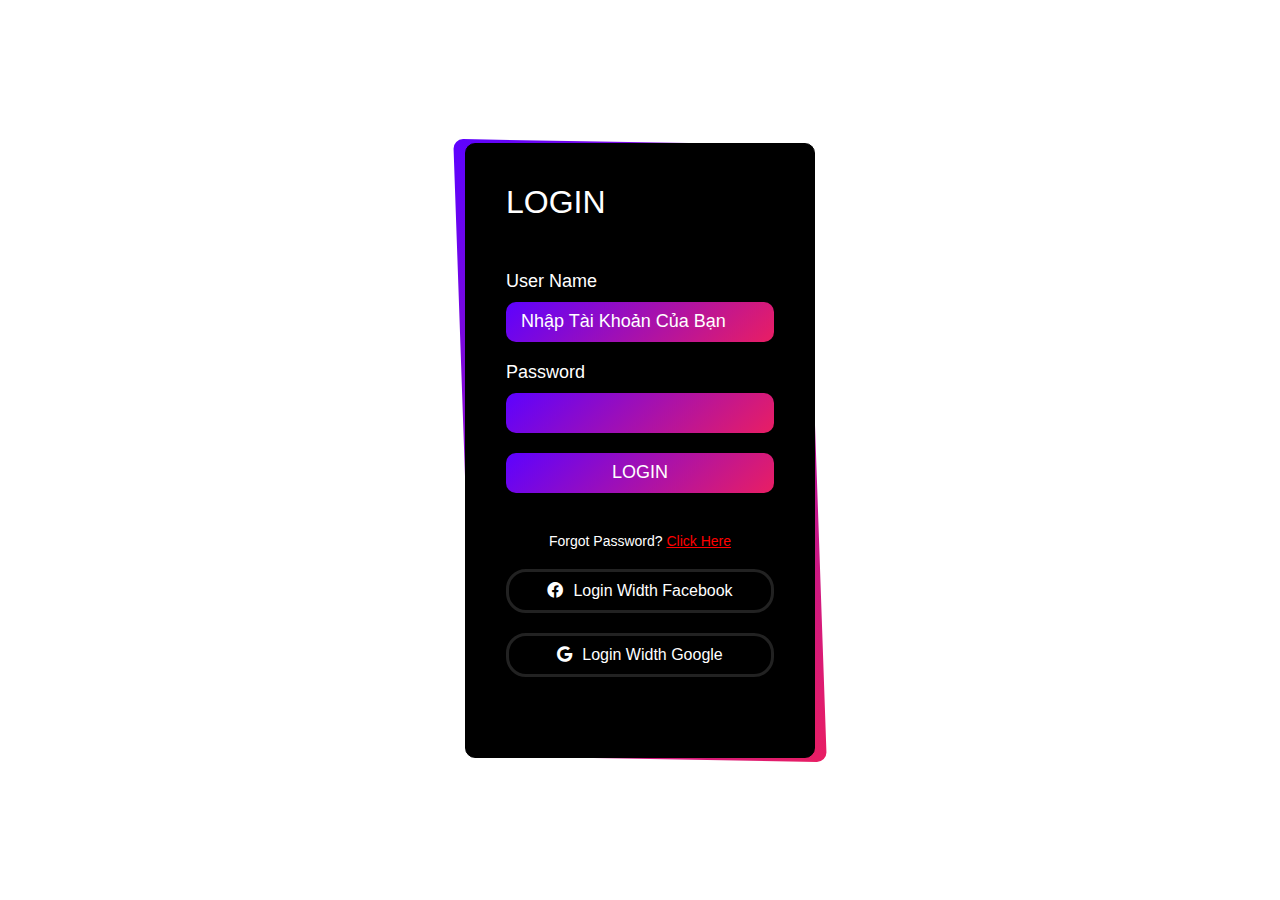
==== login.html @ 7fa16f1d "page 5" ====
<!DOCTYPE html>
<html lang="en">
<head>
    <meta charset="UTF-8">
    <meta http-equiv="X-UA-Compatible" content="IE=edge">
    <meta name="viewport" content="width=device-width, initial-scale=1.0">
    <title>login</title>
    <!-- css -->
    <link rel="stylesheet" href="./fontawesome/css/all.min.css">
    <link rel="stylesheet" href="./sassets/css/reset.css">
    <link rel="stylesheet" href="./sassets/css/login.css">
</head>
<body>
    
        <div class="main__login">
            <form action="#" class="form">
            <h1 class="form__title">login</h1>
            <label for="username">user name</label>
            <input type="text" name="" id="#username" placeholder="nhập tài khoản của bạn">
            <label for="password">password</label>
            <input type="password" name="" id="#password">
            <input type="submit" name="" id="" value="login" class="form__sb">
            <p class="form__forgot">forgot password? <span>click here</span></p>
            <a class="underline form__link" href="#"> <span><i class="fa-brands fa-facebook"></i></span> login width facebook</a>
            <a class="underline form__link" href="#"> <span><i class="fa-brands fa-google"></i></span> login width google</a>
            </form>
        </div>
    
</body>
</html>
---- sassets/css/login.css ----
html {
    font-size: 16px;
    font-family: 'DM Sans', sans-serif;
}

.main__login {
    background-color: transparent;
    width: 100%;
    height: 100vh;
    display: flex;
    justify-content: center;
    align-items: center;
    
}
.form {
    background: linear-gradient(315deg,#000,#000);
    border: 1px solid #000;
    width: 350px;
    padding: 40px 40px 60px;
    border-radius: 10px;
    display: flex;
    flex-direction: column;
    justify-content: space-between;
    position: relative;
}
.form::before {
    content: '';
    position: absolute;
    top: -2px;
    right: -2px;
    bottom: -2px;
    left: -2px;
    background: linear-gradient(315deg,#e91e63,#5d02ff);
    z-index: -1;
    transform: skew(2deg,1deg);
    border-radius: 10px;
}
.form__title {
    color:#fff;
    font-weight: 500;
    text-transform: uppercase;
    margin-bottom: 50px;
}
.form > label {
    color: #fff;
    margin-bottom: 10px;
    font-size: 18px;
    text-transform: capitalize;
}
.form > input {
    width: 100%;
    height: 40px;
    border: none;
    outline: none;
    padding: 5px 15px;
    background: linear-gradient(315deg,#e91e63,#5d02ff);
    color: #fff;
    font-size: 18px;
    border-radius: 10px;
    margin-bottom: 20px;
}
.form > input::placeholder {
    color:#fff;
    text-transform: capitalize;
}
.form__sb {
    text-transform: uppercase;
    cursor: pointer;
}
.form__sb:hover{
    background: linear-gradient(315deg,#5d02ff,#e91e63);
}
.underline {
    text-decoration: none;
}
.form__forgot {
    margin: 20px auto;
    color: #fff;
    font-size: 14px;
    text-transform: capitalize;
}
.form__forgot > span {
    color:red;
    text-decoration: underline;
}
.form__link {
    padding: 10px;
    background: transparent;
    border: 3px solid #222;
    outline: none;
    cursor: pointer;
    border-radius: 20px;
    color:#fff;
    text-transform: capitalize;
    margin-bottom: 20px;
    display: flex;
    justify-content: center;
    align-items: center;
}
.form__link:hover {
    background-color: royalblue;
}
.form__link > span {
    margin-right: 10px;
}
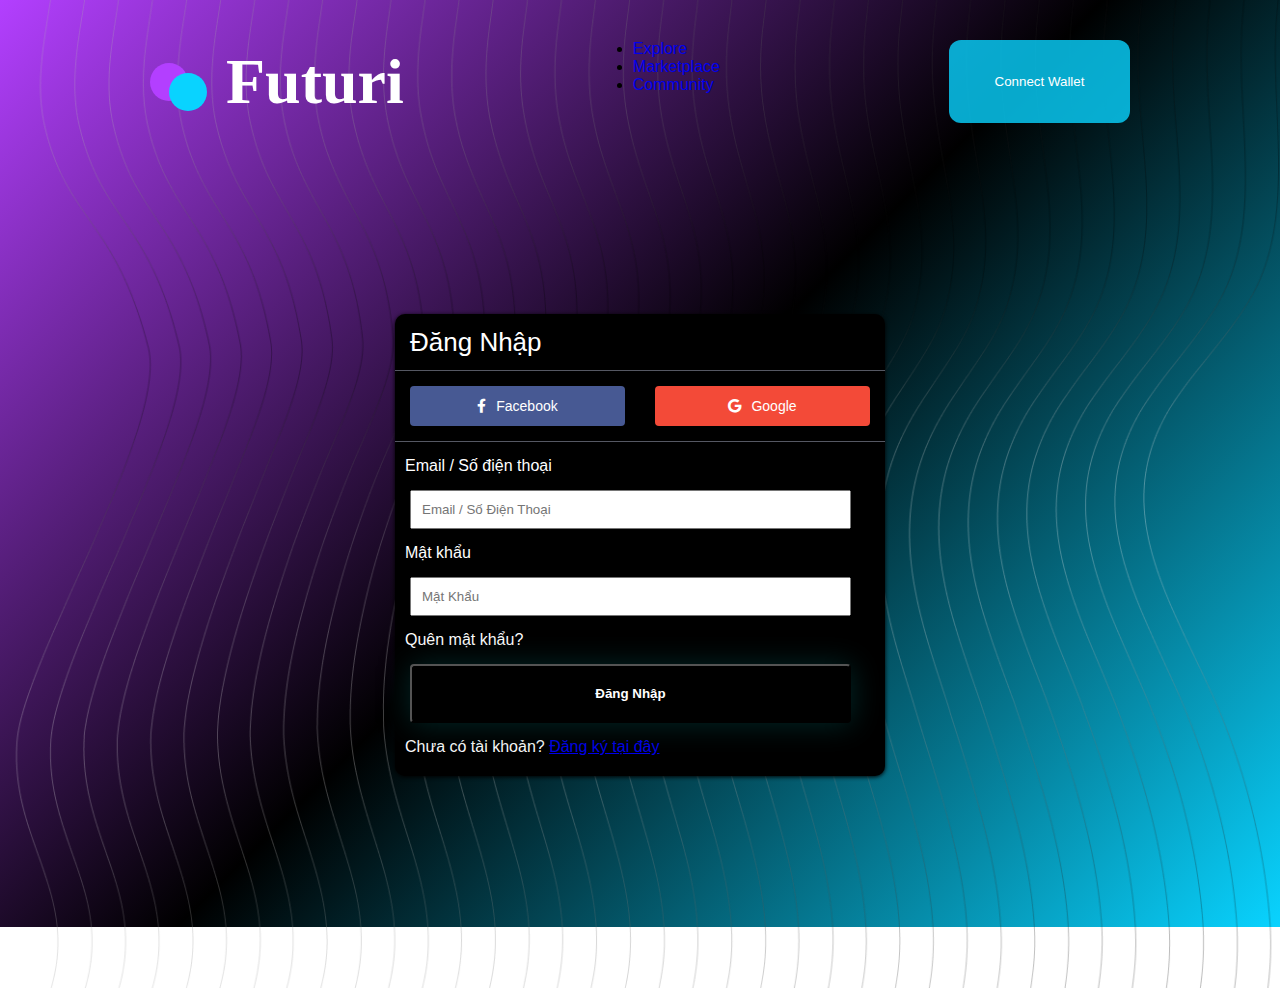
==== commit 2f9eff22: "gfggg" ====
--- a/login.html
+++ b/login.html
@@ -8,23 +8,72 @@
     <!-- css -->
     <link rel="stylesheet" href="./fontawesome/css/all.min.css">
     <link rel="stylesheet" href="./sassets/css/reset.css">
+    <link rel="stylesheet" href="./sassets/css/style.css">
+
     <link rel="stylesheet" href="./sassets/css/login.css">
 </head>
 <body>
     
-        <div class="main__login">
-            <form action="#" class="form">
-            <h1 class="form__title">login</h1>
-            <label for="username">user name</label>
-            <input type="text" name="" id="#username" placeholder="nhập tài khoản của bạn">
-            <label for="password">password</label>
-            <input type="password" name="" id="#password">
-            <input type="submit" name="" id="" value="login" class="form__sb">
-            <p class="form__forgot">forgot password? <span>click here</span></p>
-            <a class="underline form__link" href="#"> <span><i class="fa-brands fa-facebook"></i></span> login width facebook</a>
-            <a class="underline form__link" href="#"> <span><i class="fa-brands fa-google"></i></span> login width google</a>
+    
+    <div class="wrapper">
+        <img src="./sassets/img/Group.png" alt="">
+    
+
+      <div class="main">
+         
+        <!-- header -->
+        <div class="header">
+            <a href="#" class="logoweb underline">
+                <div class="logoweb__cricle">
+                    <span></span>
+                    <span></span>
+                </div>
+                <h1 class="logoweb__title">futuri</h1>
+            </a>
+            <ul class="nav">
+                <li class="nav__item">
+                    <a href="#" class="underline">Explore</a>
+                </li>
+                <li class="nav__item">
+                    <a href="./marketplace.html" class="underline">Marketplace</a>
+                </li>
+                <li class="nav__item">
+                    <a href="#" class="underline">Community</a>
+                </li>
+            </ul>
+            <button class="btn">Connect Wallet</button>
+        </div>
+        <div class="form__wrapper">
+            <form action="#" class="form__login">
+              <h2 class="form__logi-title">
+                đăng nhập
+              </h2>
+              <div class="form__login-btns">
+                <button type="submit" class="form__login-btn form__login-btn--fb">
+                  <i class="fa-brands fa-facebook-f"></i>
+                  <span>facebook</span>
+                </button>
+                <button type="submit" class="form__login-btn form__login-btn--gg">
+                  <i class="fa-brands fa-google"></i>
+                  <span> google</span>
+                </button>
+              </div>
+      
+              <label for="user">Email / Số điện thoại</label>
+              <input type="text" id="user" placeholder="Email / Số điện thoại">
+              <label for="pass">Mật khẩu</label>
+              <input type="password" placeholder="Mật khẩu" id="pass">
+              <a href="#" class="underline">Quên mật khẩu?</a>
+              <button type="submit"  class="form__login-submit">
+                đăng nhập
+                <span></span><span></span><span></span><span></span>
+              </button>
+      
+              <span>Chưa có tài khoản? <a href="./singin.html"> Đăng ký tại đây </a> </span>
             </form>
         </div>
-    
+      </div>
+
+    </div>
 </body>
 </html>--- a/sassets/css/style.css
+++ b/sassets/css/style.css
@@ -0,0 +1,170 @@
+html {
+    font-size: 10px;
+    font-family: 'DM Sans', sans-serif;
+}
+.underline {
+    text-decoration: none;
+}
+
+.wrapper {
+    width: 100%;
+    height:auto;
+    background: linear-gradient(135deg, rgba(179, 63, 255, 1), rgba(0, 0, 0),rgba(9, 211, 255, 1));
+    backdrop-filter: blur(100px);
+    position:relative;
+    
+    padding: 0px 150px;
+}
+.wrapper > img {
+    position: absolute;
+    top: 0;
+    left: 0;
+    right: 0;
+    bottom: 0;
+    z-index: -1;
+    max-width: 100%;
+}
+ .main {
+   position: relative;
+   z-index: 10;
+   width: 100%;
+}
+/* header */
+.header {
+    width:100%;
+    padding:40px 0px;
+    display:flex;
+    justify-content:space-between;
+}
+/* logoweb */
+.logoweb {
+    display: flex;
+    align-items:center;
+}
+.logoweb__cricle {
+    display:flex;
+  
+}
+
+.logoweb__cricle > span {
+    display:block;
+    width:38px;
+    height:38px;
+    border-radius:50%;
+    border:none;
+}
+.logoweb__cricle > span:first-child {
+    background-color: rgba(179, 63, 255, 1);
+}
+.logoweb__cricle > span:last-child {
+    background-color: rgba(9, 211, 255, 1);
+    position:relative;
+    left:-19px;
+    top: 10px;
+}
+.logoweb__title {
+    font-size: 4rem;
+    line-height: 5.2rem;
+    color:#fff;
+    text-transform:capitalize;
+    font-family:myfont;
+}
+/* nav */
+.nav1 {
+    padding:0px 200px;
+    flex-grow: 1;
+    list-style:none;
+    display:flex;
+    justify-content:space-between;
+    align-items:center;
+}
+.nav1__item  {
+
+}
+.nav1__item > a {
+    font-weight: 500;
+    font-size: 18px;
+    line-height: 24px;
+    color: #FFFFFF;
+}
+/* header__btn */
+.btn {
+    border:none;
+    background: rgba(9, 211, 255, 0.8);
+    border-radius: 12px;
+    padding:18px 25px;
+    color:#fff;
+    text-transform:capitalize;
+    cursor:pointer;
+    min-width:181px;
+}
+/* banner */
+.banner {
+    width: 100%;
+    height:auto;
+    display:flex;
+    padding:80px 0px;
+}
+.banner__content {
+    width:50%;
+    height:auto;
+}
+.banner__title {
+    font-weight: 600;
+    font-size: 64px;
+    line-height: 73px;
+    max-width: 428px;
+    color: #FFFFFF;
+}
+.banner__title > span {
+    color:rgba(9, 211, 255, 0.8);
+}
+.banner__descrption {
+    font-weight: 500;
+    font-size: 18px;
+    line-height: 30px;
+    max-width: 428px;
+    color: #FFFFFF;
+    margin:20px 0px 62px;
+}
+.banner__parameter {
+    display:flex;
+    list-style:none;
+    max-width: 428px;
+    margin-top:80px;
+}
+.banner__parameter-item {
+    width:33.33%;
+}
+.banner__parameter-item > h3 {
+    font-weight: 700;
+    font-size: 40px;
+    line-height: 54px;
+    /* identical to box height */
+    color: #B33FFF;
+}
+.banner__parameter-item > span{
+    font-weight: 400;
+    font-size: 18px;
+    line-height: 169%;
+    color: #FFFFFF;  
+}
+/* banner__img */
+.banner__img {
+    position: relative;
+}
+.banner__img > img {
+    position: absolute;
+}
+.banner__img > img:last-child {
+    left: 65px;
+    top: 32px;
+}
+/* donor */
+.donor {
+    width:100%;
+    height:auto;
+    display:flex;
+    padding:60px 0px;
+    justify-content:space-between;
+}--- a/sassets/css/login.css
+++ b/sassets/css/login.css
@@ -3,103 +3,190 @@
     font-family: 'DM Sans', sans-serif;
 }
 
-.main__login {
-    background-color: transparent;
-    width: 100%;
-    height: 100vh;
-    display: flex;
-    justify-content: center;
-    align-items: center;
-    
-}
-.form {
-    background: linear-gradient(315deg,#000,#000);
-    border: 1px solid #000;
-    width: 350px;
-    padding: 40px 40px 60px;
-    border-radius: 10px;
-    display: flex;
-    flex-direction: column;
-    justify-content: space-between;
-    position: relative;
-}
-.form::before {
-    content: '';
-    position: absolute;
-    top: -2px;
-    right: -2px;
-    bottom: -2px;
-    left: -2px;
-    background: linear-gradient(315deg,#e91e63,#5d02ff);
-    z-index: -1;
-    transform: skew(2deg,1deg);
-    border-radius: 10px;
-}
-.form__title {
-    color:#fff;
-    font-weight: 500;
-    text-transform: uppercase;
-    margin-bottom: 50px;
-}
-.form > label {
-    color: #fff;
-    margin-bottom: 10px;
-    font-size: 18px;
-    text-transform: capitalize;
-}
-.form > input {
-    width: 100%;
-    height: 40px;
-    border: none;
-    outline: none;
-    padding: 5px 15px;
-    background: linear-gradient(315deg,#e91e63,#5d02ff);
-    color: #fff;
-    font-size: 18px;
-    border-radius: 10px;
-    margin-bottom: 20px;
-}
-.form > input::placeholder {
-    color:#fff;
-    text-transform: capitalize;
-}
-.form__sb {
-    text-transform: uppercase;
-    cursor: pointer;
-}
-.form__sb:hover{
-    background: linear-gradient(315deg,#5d02ff,#e91e63);
-}
-.underline {
-    text-decoration: none;
-}
-.form__forgot {
-    margin: 20px auto;
-    color: #fff;
-    font-size: 14px;
-    text-transform: capitalize;
-}
-.form__forgot > span {
-    color:red;
-    text-decoration: underline;
-}
-.form__link {
-    padding: 10px;
-    background: transparent;
-    border: 3px solid #222;
-    outline: none;
-    cursor: pointer;
-    border-radius: 20px;
-    color:#fff;
-    text-transform: capitalize;
-    margin-bottom: 20px;
+.form__wrapper {
+    width:100%;
+    height:calc(100vh - 136px);
+    background-repeat: no-repeat;
+    background-size: cover;
     display: flex;
     justify-content: center;
     align-items: center;
 }
-.form__link:hover {
-    background-color: royalblue;
+.form__login {
+    width: 50%;
+    min-width:350px;
+    height:auto;
+    background-color: #000;
+    border-radius: 10px;
+    padding-bottom: 20px;
+    
+    box-shadow: #000 0px 1px 4px;
 }
-.form__link > span {
-    margin-right: 10px;
+.form__logi-title {
+    font-size: 26px;
+    color:#fff;
+    line-height: 26px;
+    font-weight: 500;
+    text-transform: capitalize;
+    display: block;
+    border-bottom: 1px solid #555863;
+    padding: 15px;
 }
+.form__login-btns {
+    display: flex;
+    border-bottom: 1px solid #555863;
+    padding:15px;
+    justify-content: space-between;
+}
+.form__login-btn {
+    width:calc((100% - 30px)/2);
+    display: flex;
+    font-size: 14px;
+    line-height: 20px;
+    padding: 10px 20px;
+    align-items: center;
+    justify-content: center;
+    border: none;
+    color: #fff;
+    border-radius: 4px;
+    cursor: pointer;
+}
+.form__login-btn:hover {
+  opacity:0.9;
+}
+.form__login-btn span {
+    margin-left: 10px;
+    text-transform: capitalize;
+    color: #fff;
+}
+.form__login-btn--fb {
+    background-color: rgb(71,89,147);
+}
+.form__login-btn--gg {
+    background-color: rgb(243,74,56);
+}
+.form__login label ,
+.form__login > a,
+.form__login > span
+{
+    color:#fff;
+    margin-top: 15px;
+    display: block;
+    margin-left: 10px;
+}
+.form__login input {
+    display: block;
+    margin-top: 15px;
+    padding: 10px;
+    width: 90%;
+    margin-left: 15px;
+    text-transform: capitalize;
+    outline: none;
+}
+
+.form__login-submit {
+    background-color: #000;
+    text-transform: capitalize;
+    color: #fff;
+    font-weight: bold;
+    position: relative;
+    cursor: pointer;
+    box-shadow: 1px 1px 30px rgba(0, 50, 50, 0.8);
+    width: 90%;
+    padding: 20px;
+    margin-left: 15px;
+    border-radius: 4px;
+    margin-top: 15px;
+  }
+.form__login-submit:hover {
+  background-color:rgb(71,89,147);
+  animation: playHeight linear 1s;
+}
+  .form__login-submit i { color:blueviolet}
+  .form__login-submit span {
+    position: absolute;
+    display: block;
+  }
+  .form__login-submit span:first-child {
+    top: 0;
+    left: 0;
+    width: 0%;
+    height: 2px;
+    background:linear-gradient(90deg,transparent,#4be1ec);
+  
+    /* transition: width 0.5s linear; */
+    animation: playWidth linear 4s infinite;
+  }
+  .form__login-submit span:nth-child(2) {
+    top: 0;
+    right: 0;
+    width: 2px;
+    height: 0px;
+    background:linear-gradient(135deg,transparent,#4be1ec);
+    /* transition: height 0.5s linear 0.5s; */
+    animation: playHeight linear 4s infinite 2s;
+  }
+  .form__login-submit span:nth-child(3) {
+    bottom: 0;
+    right: 0;
+    width: 0px;
+    height: 2px;
+    background:linear-gradient(-90deg,transparent,#4be1ec);
+    
+    /* transition: width 0.5s linear 1s; */
+    animation: playWidth linear 4s infinite ;
+  }
+  .form__login-submit span:last-child {
+    bottom: 0;
+    left: 0;
+    width: 2px;
+    height: 0px;
+    background:linear-gradient(-45deg,transparent,#4be1ec);
+
+  
+    /* transition: height 0.5s linear 1.5s; */
+    animation: playHeight linear 4s infinite 2s;
+  }
+  
+  /* .btn:hover span:nth-child(1),
+  .btn:hover span:nth-child(3) {
+    width: 100%;
+  } */
+  /* .btn:hover span:nth-child(2),
+  .btn:hover span:nth-child(4) {
+    height: 100%;
+  } */
+  
+  @keyframes playWidth {
+    0% {
+      width: 0%;
+    }
+    50% {
+      width: 100%;
+
+    }
+    50.01% {
+        width: 0%;
+    }
+    100%{
+        width: 0%;
+    }
+  }
+  @keyframes playHeight {
+    0% {
+      height: 5px;
+    
+    }
+    50% {
+      height: 100%;
+    
+    }
+    50.01% {
+      height: 0%;
+    
+    }
+    100% {
+      height: 0%;
+  
+    }
+  }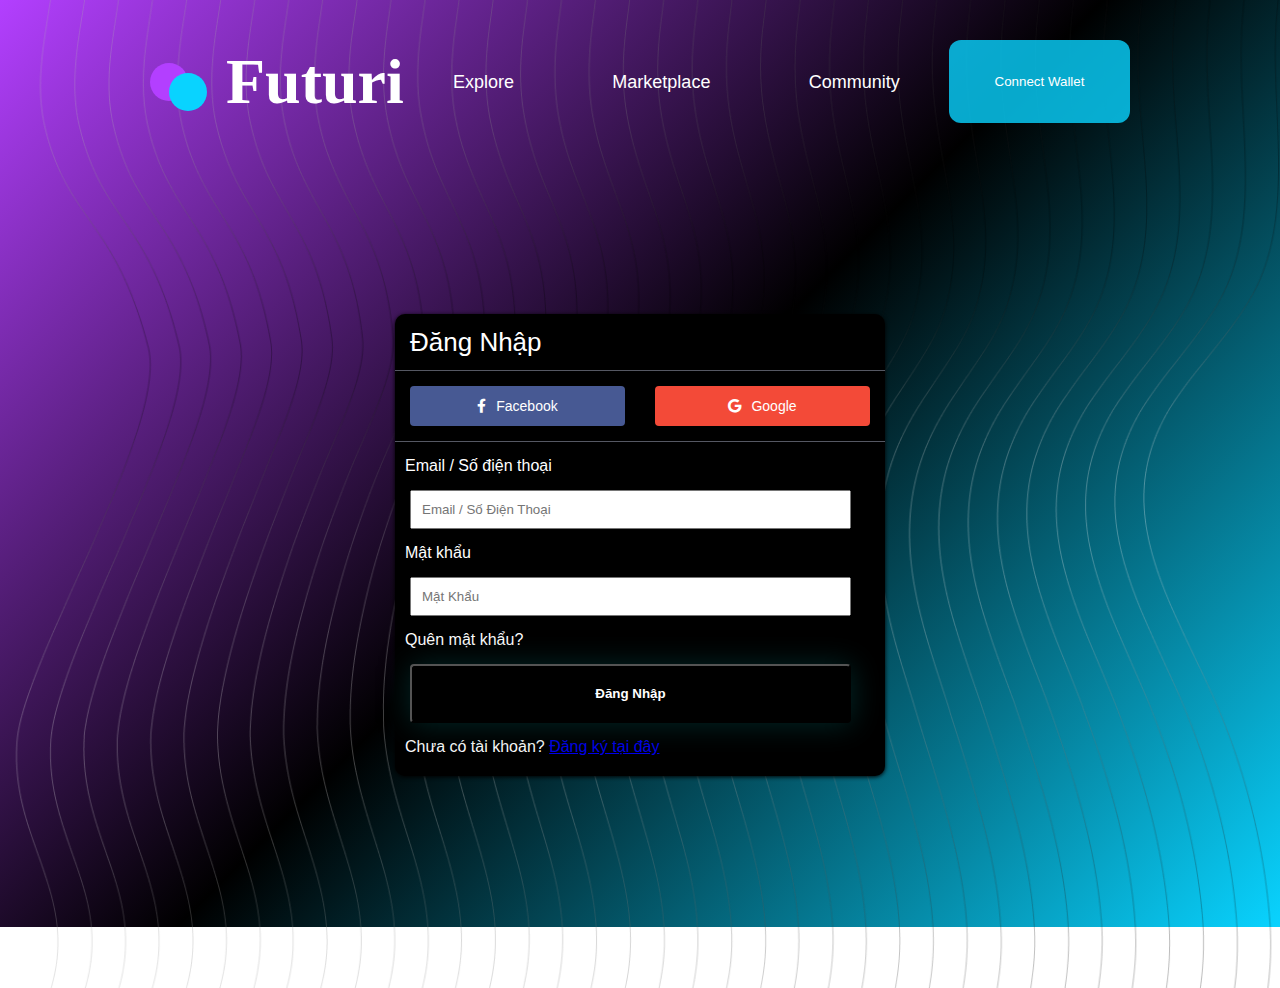
==== commit 004d8c21: "jjjj" ====
--- a/login.html
+++ b/login.html
@@ -9,8 +9,10 @@
     <link rel="stylesheet" href="./fontawesome/css/all.min.css">
     <link rel="stylesheet" href="./sassets/css/reset.css">
     <link rel="stylesheet" href="./sassets/css/style.css">
+    
+    <link rel="stylesheet" href="./sassets/css/login.css">
+    <link rel="stylesheet" href="./sassets/css/reponsive.css">
 
-    <link rel="stylesheet" href="./sassets/css/login.css">
 </head>
 <body>
     
@@ -23,26 +25,33 @@
          
         <!-- header -->
         <div class="header">
-            <a href="#" class="logoweb underline">
-                <div class="logoweb__cricle">
-                    <span></span>
-                    <span></span>
-                </div>
-                <h1 class="logoweb__title">futuri</h1>
-            </a>
-            <ul class="nav">
-                <li class="nav__item">
-                    <a href="#" class="underline">Explore</a>
-                </li>
-                <li class="nav__item">
-                    <a href="./marketplace.html" class="underline">Marketplace</a>
-                </li>
-                <li class="nav__item">
-                    <a href="#" class="underline">Community</a>
-                </li>
-            </ul>
-            <button class="btn">Connect Wallet</button>
-        </div>
+          <a href="index.html" class="logoweb underline">
+              <div class="logoweb__cricle">
+                  <span></span>
+                  <span></span>
+              </div>
+              <h1 class="logoweb__title">futuri</h1>
+          </a>
+          <ul class="nav1">
+            <button class="nav__btn-close">
+              <i class="fa-solid fa-xmark"></i>
+            </button>
+              <li class="nav1__item">
+                  <a href="#" class="underline">Explore</a>
+              </li>
+              <li class="nav1__item">
+                  <a href="./marketplace.html" class="underline">Marketplace</a>
+              </li>
+              <li class="nav1__item">
+                  <a href="#" class="underline">Community</a>
+              </li>
+          </ul>
+          <button class="btn btn--header">Connect Wallet</button>
+          <button class="content__search-menu">
+              <i class="fa-solid fa-bars"></i>
+          </button>
+      </div>
+       <!-- end header -->
         <div class="form__wrapper">
             <form action="#" class="form__login">
               <h2 class="form__logi-title">
@@ -76,4 +85,5 @@
 
     </div>
 </body>
+<script src="./sassets/js/menu.js"></script>
 </html>--- a/sassets/css/style.css
+++ b/sassets/css/style.css
@@ -71,11 +71,11 @@
 }
 /* nav */
 .nav1 {
-    padding:0px 200px;
+    
     flex-grow: 1;
     list-style:none;
     display:flex;
-    justify-content:space-between;
+    justify-content:space-around;
     align-items:center;
 }
 .nav1__item  {
@@ -98,12 +98,22 @@
     cursor:pointer;
     min-width:181px;
 }
+.content__search-menu {
+    display: none;
+    border: none;
+    background-color: transparent;
+    padding: 5px 15px;
+    color: rgba(179, 63, 255, 1);
+    cursor: pointer;
+    font-size: 20px;
+}
 /* banner */
 .banner {
     width: 100%;
     height:auto;
     display:flex;
     padding:80px 0px;
+    flex-wrap: wrap;
 }
 .banner__content {
     width:50%;
@@ -155,6 +165,7 @@
 }
 .banner__img > img {
     position: absolute;
+    max-width: 100%;
 }
 .banner__img > img:last-child {
     left: 65px;
@@ -162,9 +173,33 @@
 }
 /* donor */
 .donor {
+    list-style: none;
     width:100%;
     height:auto;
     display:flex;
     padding:60px 0px;
     justify-content:space-between;
+    flex-wrap: wrap;
+}
+.drop {
+    display: block !important;
+    animation: menuDrop linear 1s forwards; 
+}
+.nav__btn-close {
+    display: none;
+    position: absolute;
+    top:20px;
+    right: 20px;
+    padding: 5px 8px;
+    border: none;
+    background-color: transparent;
+    color: rgba(9, 211, 255, 0.8);
+    cursor: pointer;
+}
+
+@keyframes menuDrop {
+    to {
+        top: 90px;
+        transform: translateY(0%);
+    }
 }--- a/sassets/css/reponsive.css
+++ b/sassets/css/reponsive.css
@@ -0,0 +1,177 @@
+/* tablet */
+@media only screen and (max-width:1200px) {
+    .wrapper {
+        padding:0px 70px;
+    }
+    .main {
+        position: relative;
+        width: 100%;
+    }
+    .header {
+        padding: 20px;
+    }
+    .moblie__right {
+        z-index: 2;
+        display: none;
+        position: absolute;
+        top: 0;
+        right: 0;
+        bottom: 0;
+        left: 0;
+        background-color: rgba(0,0,0,0.7);
+    }
+    .nav__btn-close {
+        display: block;
+    }
+    .account__btn-close {
+        display: block;
+    }
+    .moblie__left {
+        display: none;
+        z-index: 10;
+        width: 100%;
+        position: absolute;
+        top: 0;
+        right: 0;
+        bottom: 0;
+        left: 0;
+        background-color: rgba(0,0,0,0.7);
+    }
+    .nav {
+        background-color: black;
+    }
+    .right {
+        float: right;
+    }
+    .content__search > button {
+        display:block;
+    }
+    .donor__item {
+        width:100%;
+        margin-bottom: 20px;
+    }
+   
+}
+
+/* mobile */
+@media only screen and (max-width:768px) {
+    .wrapper {
+        padding:0px 20px;
+    }
+    .banner__content {
+        width:100%;
+    }
+    .banner__img {
+        
+        display: none;
+    }
+    .nav1 {
+        width:100%;
+        display:block;
+        position: absolute;
+        /* top:100px; */
+        transform: translateY(-100%);
+        top: 0;
+        right: 0;
+        background-color: rgba(0,0,0,0.5);
+        padding: 20px;
+        border-radius: 8px;
+    }
+  
+    .nav__banner {
+        display: none;
+    }
+    .btn--header {
+        display: none;
+    }
+    .content__search-menu {
+        display: block;
+    }
+    .form__search {
+        min-width:0;
+        margin: 0;
+        flex-grow: 1;
+    }
+    .form__search > input {
+        display: none;
+    }
+    .content {
+        padding: 10px;
+    }
+    .content__banner-btns {
+        flex-wrap: wrap;
+    }
+    .content__banner-text {
+        width:100%;
+    }
+    .content__banner-btn:last-child {
+        margin: 10px 0px 0px 0px;
+
+    }
+    .content__banner-text{
+        z-index: 1;
+    }
+    .content__banner-img  {
+        display: none;
+    }
+    .content__listItem-wrapper {
+        flex-wrap: wrap;
+    }
+    .content__listItem-item {
+        width: 30%;
+        margin-bottom: 20px;
+    }
+    .product {
+        flex-wrap: wrap;
+    }
+    .product__item {
+        width:100%;
+        margin-bottom: 30px;
+    }
+    .chart__field >div, .chart__item >div, .chart__item > span 
+    {
+        padding: 5px;
+    }
+    .chart__item {
+        position: relative;
+    }
+    .chart__user-info {
+        display: none;
+        position: absolute;
+        bottom: 0;
+        left: 20px;
+        transform: translateY(100%);
+        z-index: 5;
+        background-color: rgba(0,0,0,0.7);
+        padding: 5px 10px;
+        border-radius: 8px;
+    }
+    .chart__user > img {
+        cursor: pointer;
+    }
+    .chart__user > img:hover ~  .chart__user-info {
+        display: block;
+    }
+    .nav__btn-close {
+        display: block;
+    }
+    .notification__content {
+        left: -50px;
+    }
+    .notification__content::after {
+        right: 123px;
+    }
+    .account__list {
+        left: -40px;
+    }
+    .nav1__item {
+        margin-bottom: 10px;
+    }
+    .nav1__item:hover a {
+        color: violet;
+        box-shadow: #fff 0px 1px 4px;
+    }
+    .nav1__item:last-child {
+        margin: 0;
+    }
+}